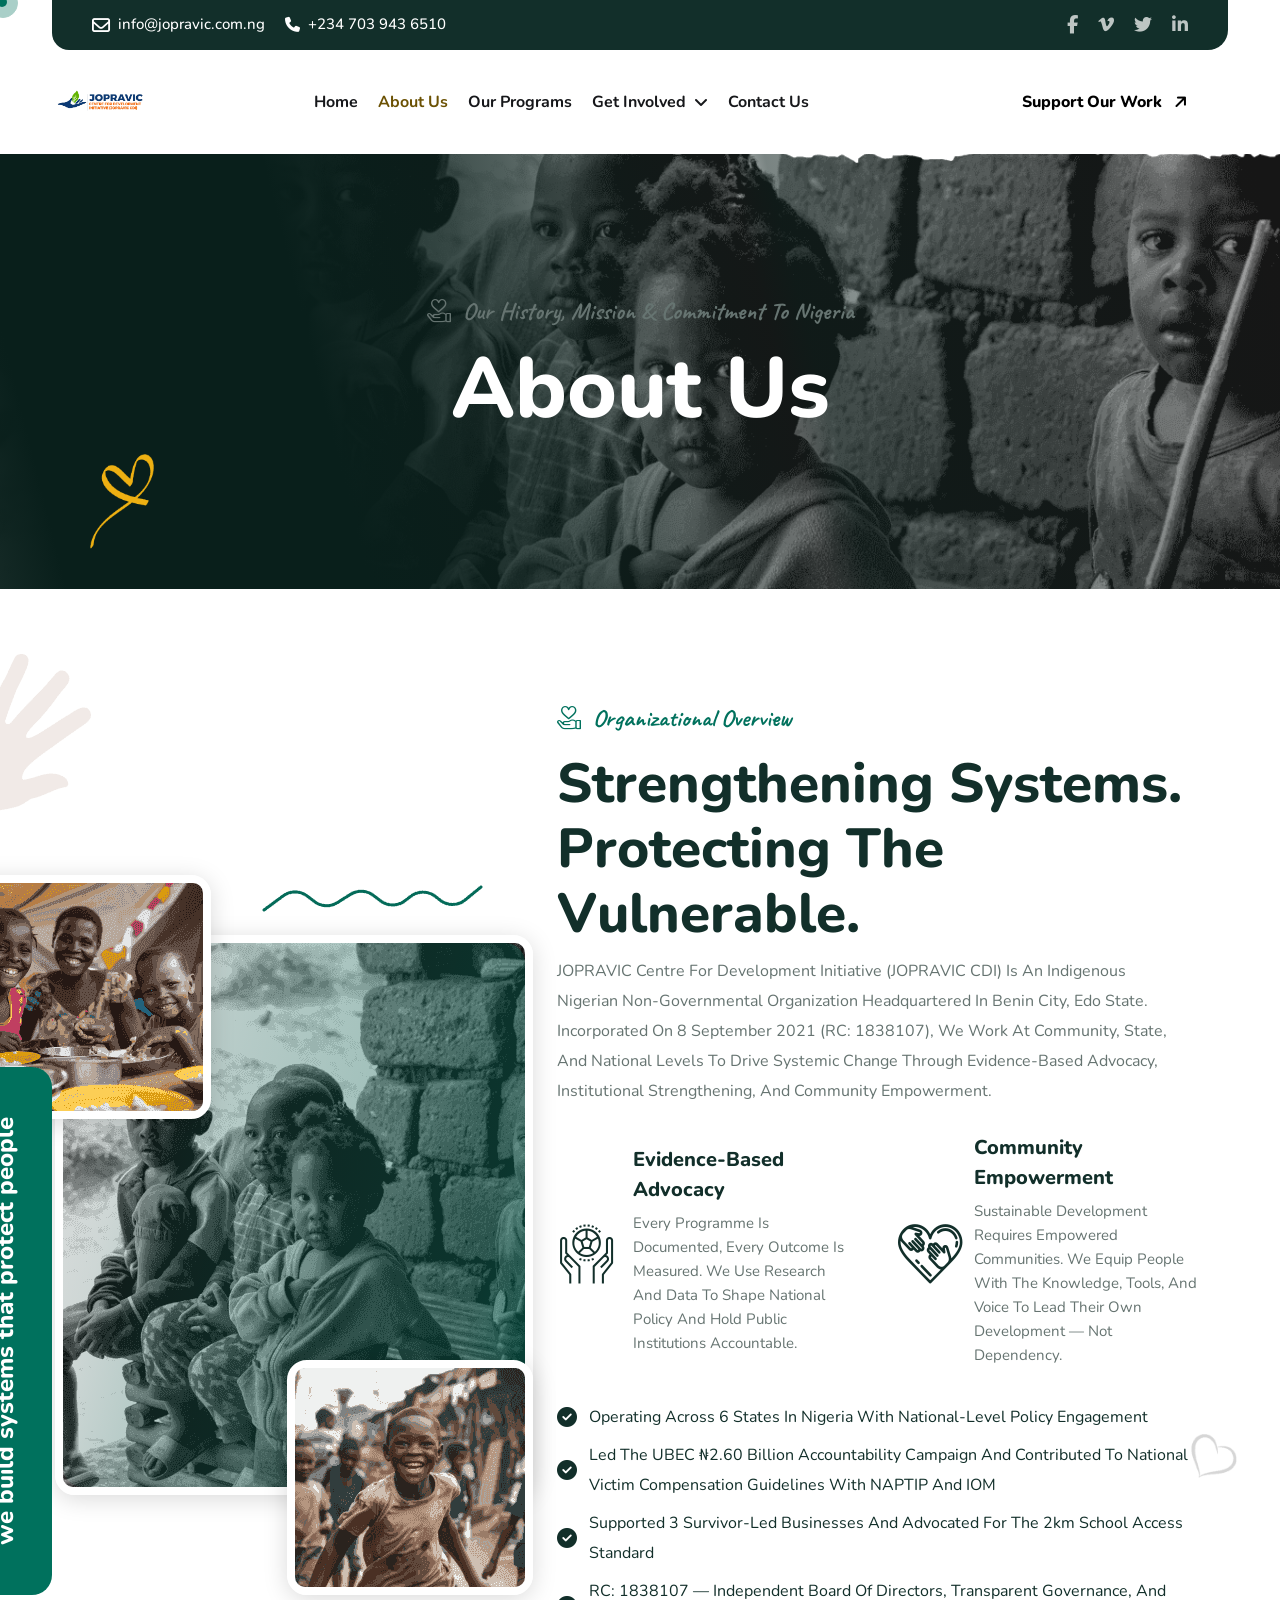
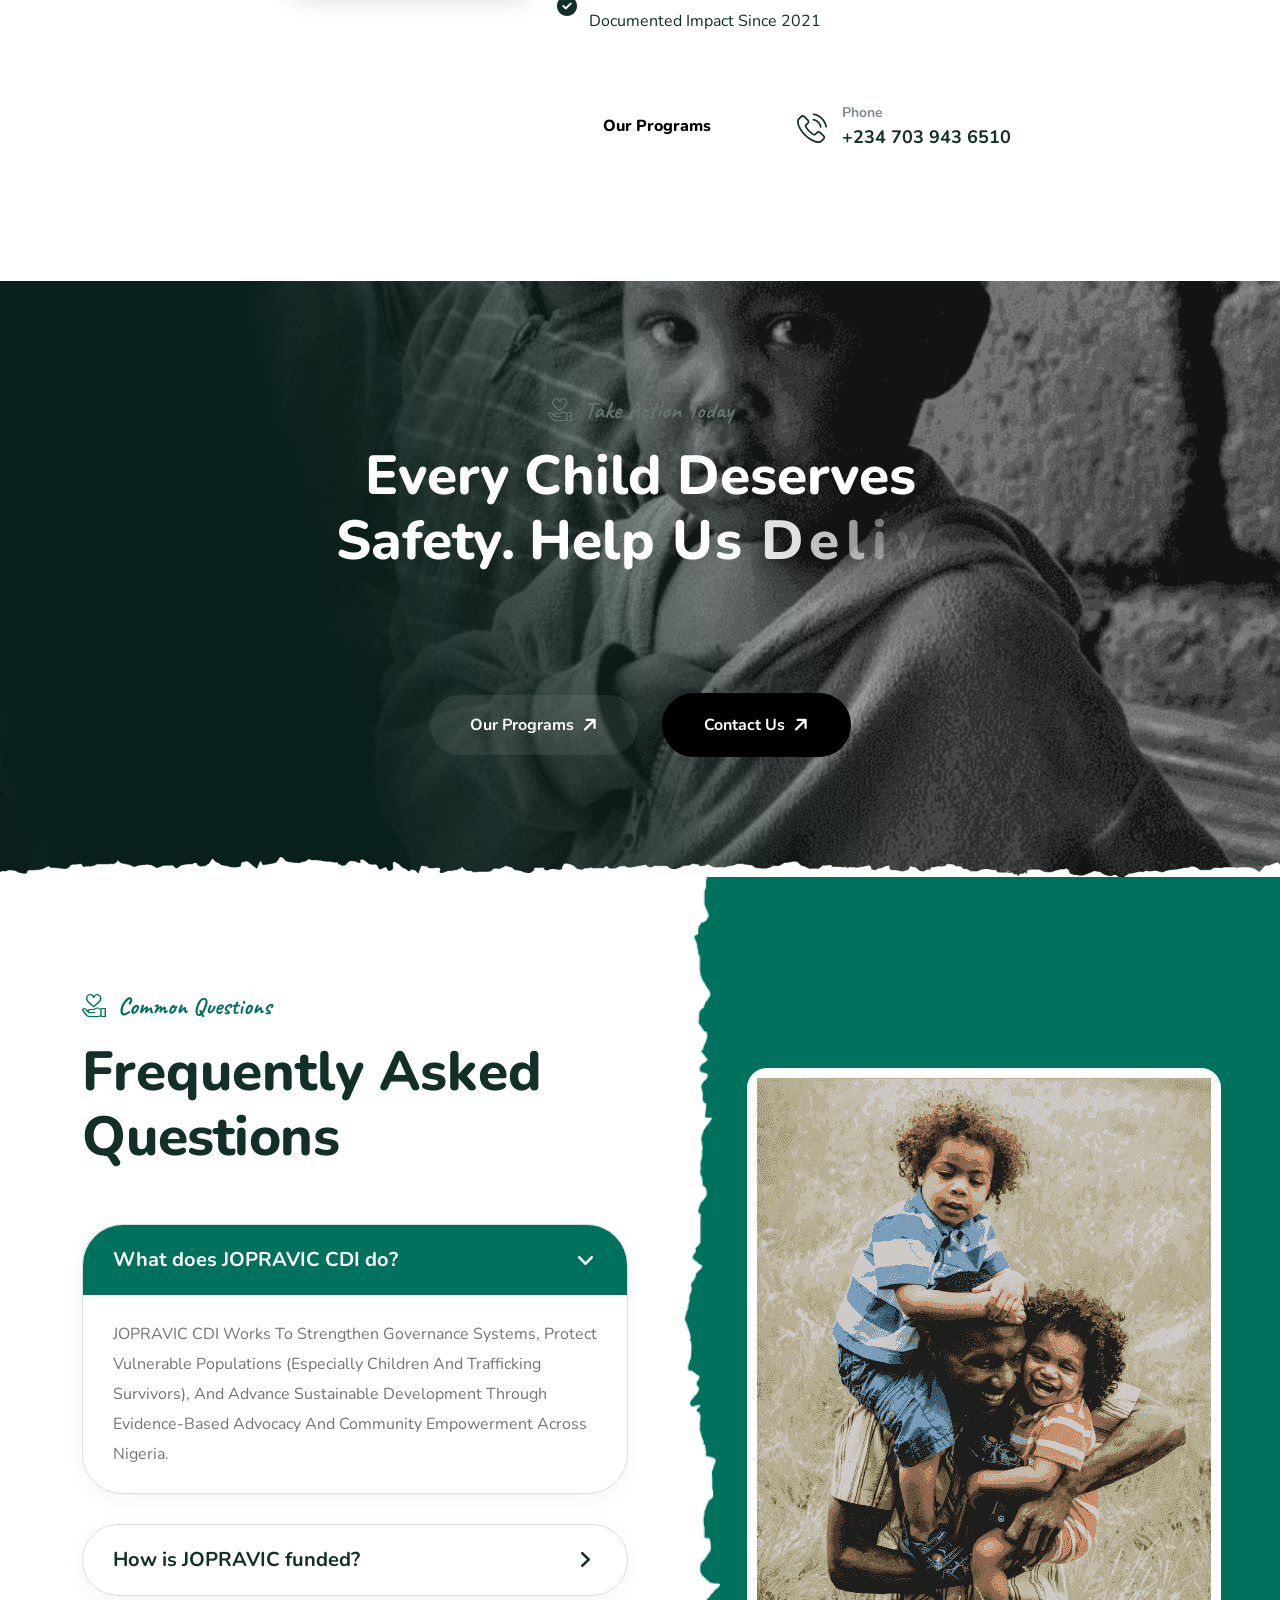
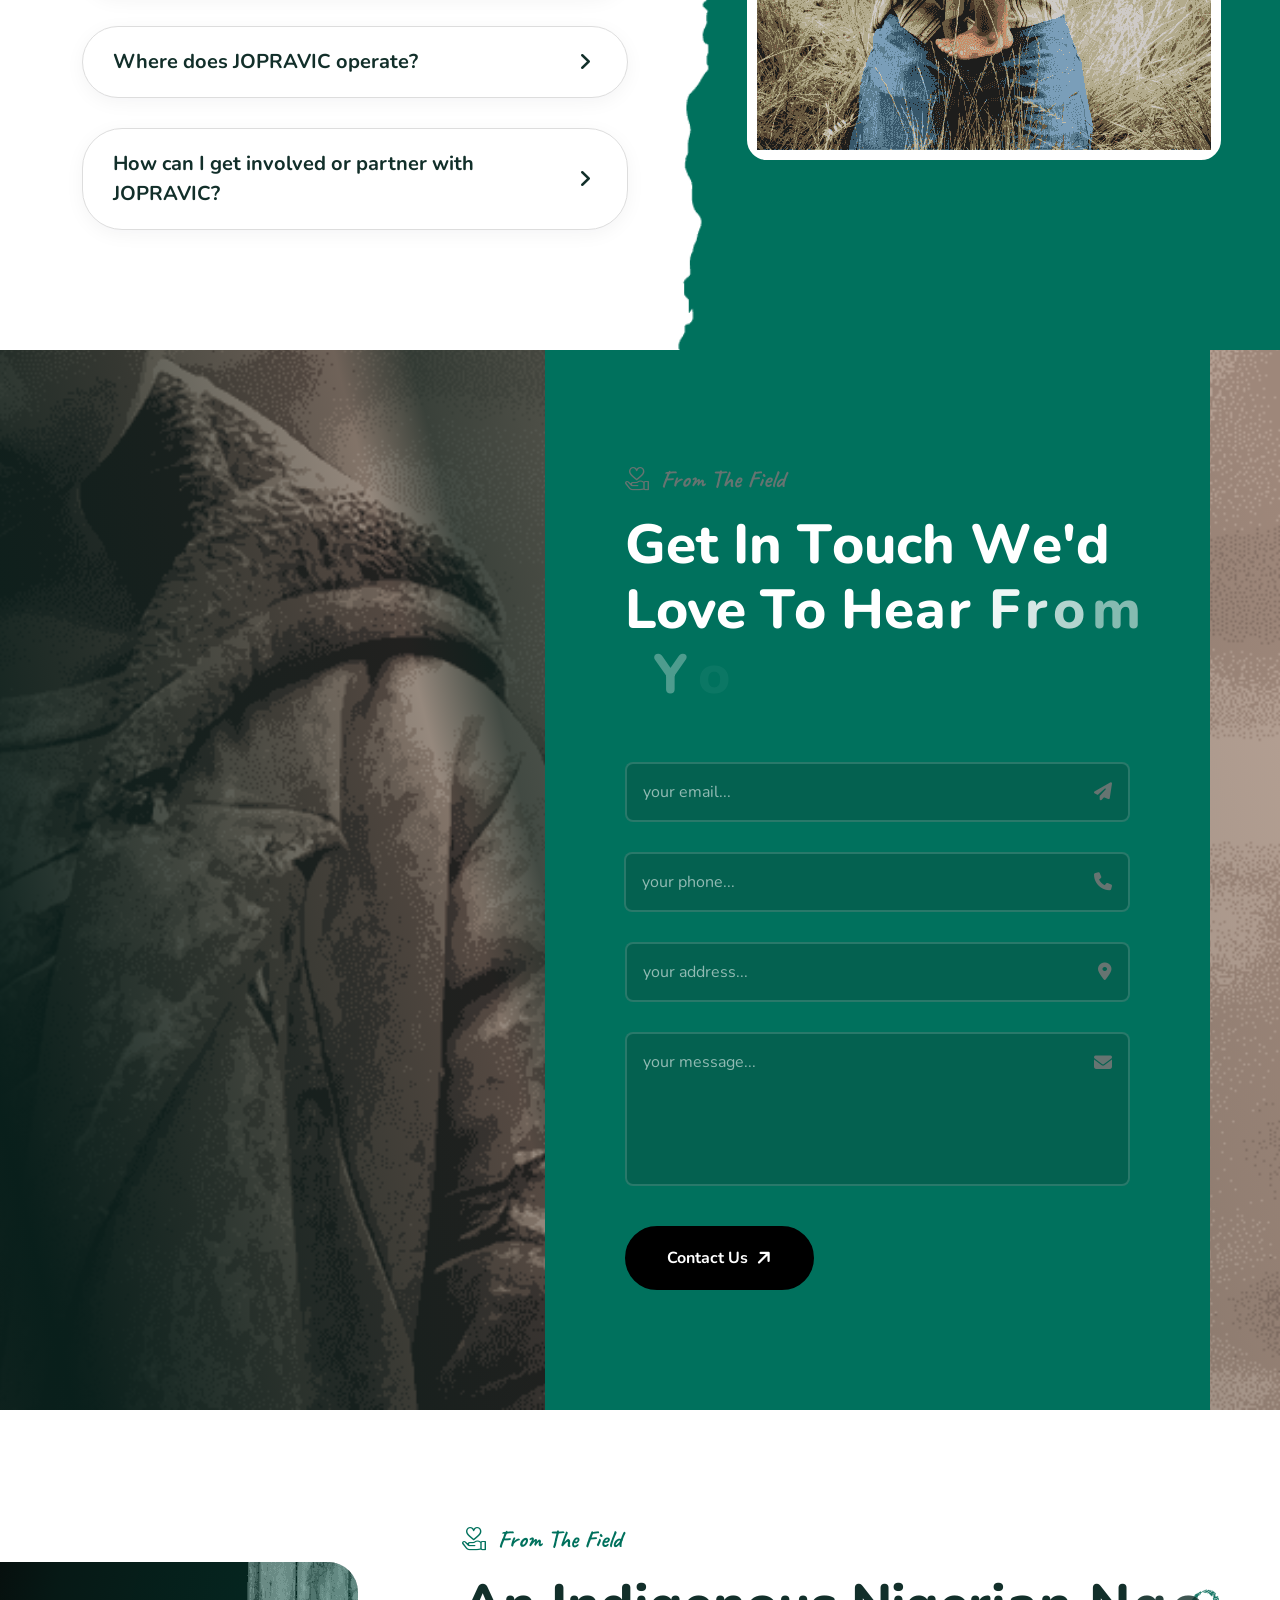
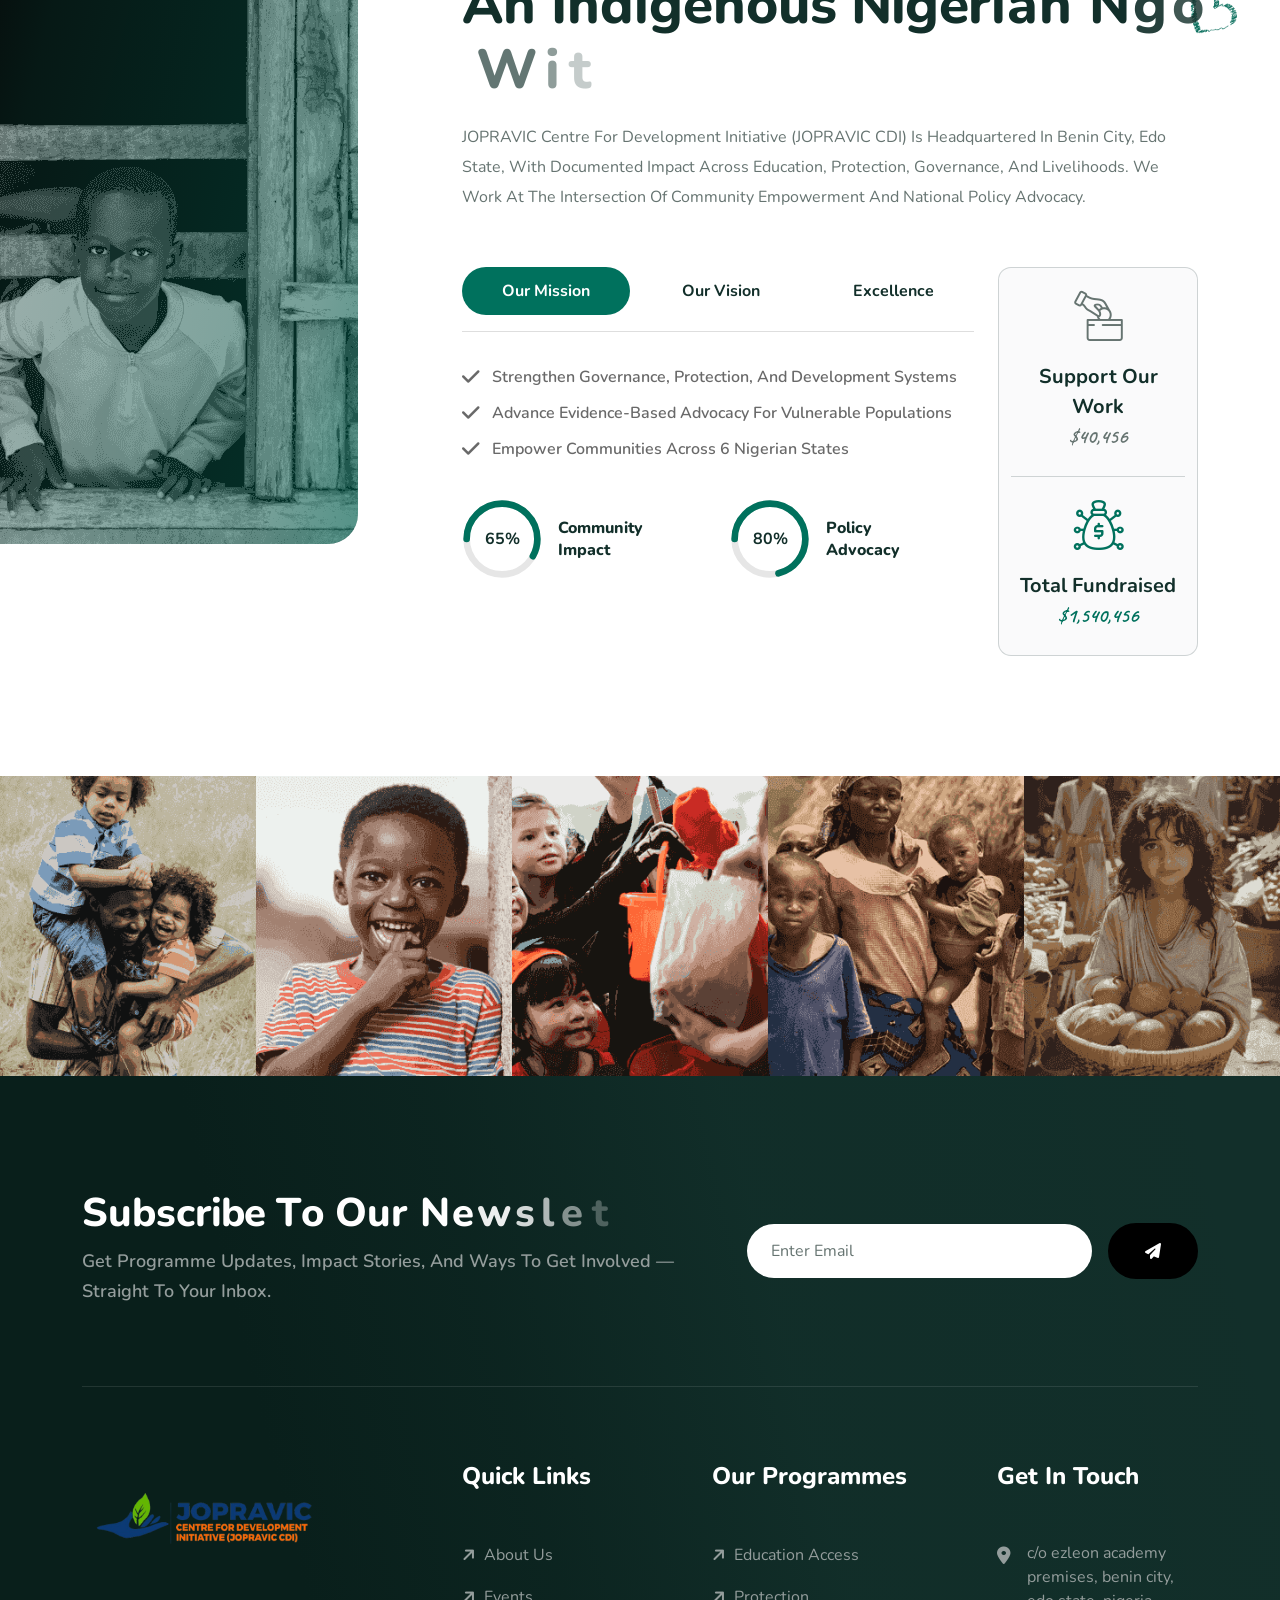
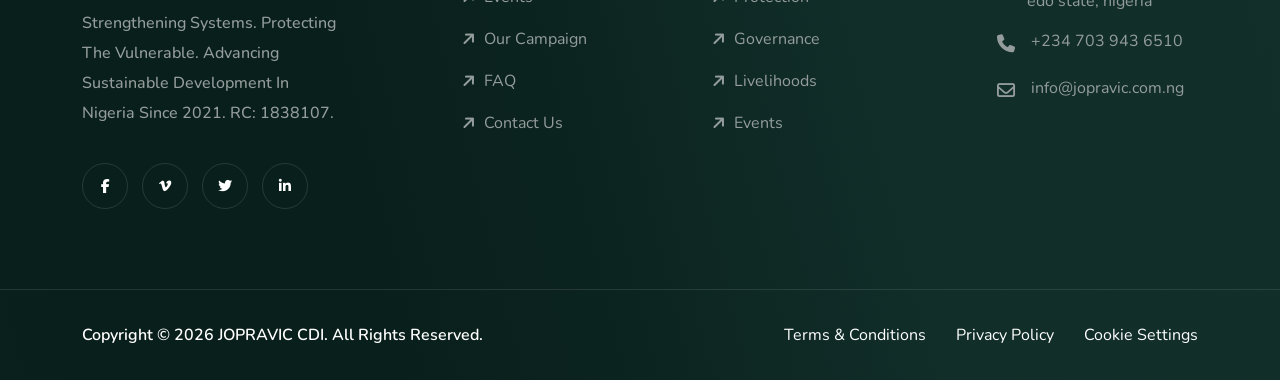
==== about-us.html @ dbf61776 "first commit" ====
<!DOCTYPE html>
<html lang="en">

<head>
   <!-- required meta -->
   <meta charset="UTF-8">
   <meta http-equiv="X-UA-Compatible" content="IE=edge">
   <meta name="viewport" content="width=device-width, initial-scale=1.0">
   <!-- #favicon -->
   <link rel="shortcut icon" href="assets/images/favicon.png" type="image/x-icon">
   <link rel="icon" href="assets/images/favicon.png" type="image/x-icon">
   <!-- #title -->
   <title>JOPRAVIC CDI | Strengthening Systems. Protecting the Vulnerable.</title>
   <!-- #keywords -->
   <meta name="keywords" content="JOPRAVIC CDI, NGO, Nigeria, development, education, protection, governance, livelihoods, advocacy">
   <!-- #description -->
   <meta name="description" content="JOPRAVIC Centre for Development Initiative - Strengthening Systems. Protecting the Vulnerable. Advancing Sustainable Development in Nigeria.">
   <!-- google fonts -->
   <link rel="preconnect" href="https://fonts.googleapis.com">
   <link rel="preconnect" href="https://fonts.gstatic.com" crossorigin>
   <link
      href="https://fonts.googleapis.com/css2?family=Caveat:wght@400..700&family=Nunito+Sans:ital,opsz,wght@0,6..12,200..1000;1,6..12,200..1000&family=Nunito:ital,wght@0,200..1000;1,200..1000&family=Outfit:wght@100..900&display=swap"
      rel="stylesheet"> <!-- main css -->
   <link rel="stylesheet" href="assets/css/main.css">
   <!-- responsive css -->
   <link rel="stylesheet" href="assets/css/responsive.css">
   <!-- color themes -->
   <link rel="stylesheet" href="assets/css/default-theme.css" id="switch-color">
   <!-- want sticky header -->
   <link rel="stylesheet" href="assets/css/sticky-header.css">
   <!-- box layout css -->
   <link rel="stylesheet" href="assets/css/box-layout.css">
   <!-- dark mode css -->
   <link rel="stylesheet" href="assets/css/dark-mode.css">
   <!-- rtl css -->
   <link rel="stylesheet" href="assets/css/rtl.css">
</head>

<body>
   <!--[if lt IE 9]>
      <p class="browserupgrade">
         You are using an <strong>outdated</strong> browser. Please
         <a href="https://browsehappy.com/">upgrade your browser</a> to improve
         your experience and security.
      </p>
      <![endif]-->
   <div class="page-wrapper">
      <!-- ==== preloader start ==== -->
      <div class="preloader">
         <i class="icon-donation"></i>
         <p>JOPRAVIC CDI</p>
      </div>
      <!-- ==== / preloader end ==== -->
      <!-- ==== topbar start ==== -->
      <div class="topbar topbar--secondary d-none d-lg-block">
         <div class="container">
            <div class="row">
               <div class="col-12">
                  <div class="topbar__inner">
                     <div class="row align-items-center">
                        <div class="col-12 col-lg-6 col-xxl-4">
                           <div class="topbar__list-wrapper">
                              <ul class="topbar__list">
                                 <li><a href="mailto:info@jopravic.com.ng"><i
                                          class="fa-regular fa-envelope"></i>info@jopravic.com.ng</a>
                                 </li>
                                 <li><a href="tel:+2347039436510"><i class="fa-solid fa-phone"></i>+234 703
                                       943 6510</a>
                                 </li>
                              </ul>
                           </div>
                        </div>
                        <div class="col-12 col-xxl-4 d-none d-xxl-block">
                           <div class="topbar__extra text-center">
                              <p><i class="icon-heart-hand"></i> Strengthening Systems. Protecting the Vulnerable. Advancing Sustainable Development.</p>
                           </div>
                        </div>
                        <div class="col-12 col-lg-6 col-xxl-4">
                           <div class="topbar__items justify-content-end">
                              
                              
                              <div class="social">
                                 <a href="https://www.facebook.com/JopravicNGO" target="_blank" aria-label="share us on facebook"
                                    title="facebook">
                                    <i class="fa-brands fa-facebook-f"></i>
                                 </a>
                                 <a href="https://www.facebook.com/JopravicNGO" target="_blank" aria-label="share us on vimeo"
                                    title="vimeo">
                                    <i class="fa-brands fa-vimeo-v"></i>
                                 </a>
                                 <a href="https://x.com/JOPRAVIC_CDI" target="_blank" aria-label="share us on twitter"
                                    title="twitter">
                                    <i class="fa-brands fa-twitter"></i>
                                 </a>
                                 <a href="https://www.linkedin.com/in/jopravic-centre-for-development-initiative-46ab7435a" target="_blank" aria-label="share us on linkedin"
                                    title="linkedin">
                                    <i class="fa-brands fa-linkedin-in"></i>
                                 </a>
                              </div>
                           </div>
                        </div>
                     </div>
                  </div>
               </div>
            </div>
         </div>
      </div>
      <!-- ==== / topbar end ==== -->
      <!-- ==== header start ==== -->
      <header class="header header-secondary">
         <div class="container">
            <div class="row">
               <div class="col-12">
                  <div class="main-header__menu-box">
                     <nav class="navbar p-0">
                        <div class="navbar-logo">
                           <a href="index.html">
                              <img src="assets/images/logo.png" alt="Image">
                           </a>
                        </div>
                        <div class="navbar__menu-wrapper">
                           <div class="navbar__menu d-none d-xl-block">
                              <ul class="navbar__list">
                                 <li class="navbar__item nav-fade">
                                    <a href="index.html">Home</a>
                                 </li>
                                 <li class="navbar__item nav-fade">
                                    <a href="about-us.html">About Us</a>
                                 </li>
                                 <li class="navbar__item nav-fade">
                                    <a href="our-causes.html">Our Programs</a>
                                 </li>
                                 <li class="navbar__item navbar__item--has-children nav-fade">
                                    <a href="index.html#" aria-label="dropdown menu"
                                       class="navbar__dropdown-label dropdown-label-alter">Get Involved</a>
                                    <ul class="navbar__sub-menu">
                                       <li>
                                          <a href="become-volunteer.html">Become a Volunteer</a>
                                       </li>
                                    </ul>
                                 </li>
                                 <li class="navbar__item nav-fade">
                                    <a href="contact-us.html">Contact Us</a>
                                 </li>
                              </ul>
                           </div>
                           <div class="contact-btn">
                              <div class="contact-icon">
                                 <i class="icon-support"></i>
                              </div>
                              <div class="contact-content">
                                 <p>Reach Out</p>
                                 <a href="tel:+2347039436510">+234 703 943 6510 </a>
                              </div>
                           </div>
                        </div>
                        <div class="navbar__options">
                           <div class="navbar__mobile-options ">
                              <a href="donate-us.html" class="btn--primary d-none d-md-flex">Support Our Work <i
                                    class="fa-solid fa-arrow-right"></i></a>
                           </div>
                           <button class="open-offcanvas-nav d-flex d-xl-none" aria-label="toggle mobile menu"
                              title="open offcanvas menu">
                              <span class="icon-bar top-bar"></span>
                              <span class="icon-bar middle-bar"></span>
                              <span class="icon-bar bottom-bar"></span>
                           </button>
                        </div>
                     </nav>
                  </div>
               </div>
            </div>
         </div>
      </header>
      <!-- ==== / header end ==== -->
      <!-- ==== mobile menu start ==== -->
      <div class="mobile-menu mobile-menu--primary d-block d-xxl-none">
         <nav class="mobile-menu__wrapper">
            <div class="mobile-menu__header nav-fade">
               <div class="logo">
                  <a href="index.html" aria-label="home page" title="logo">
                     <img src="assets/images/logo.png" alt="Image">
                  </a>
               </div>
               <button aria-label="close mobile menu" class="close-mobile-menu">
                  <i class="fa-solid fa-xmark"></i>
               </button>
            </div>
            <div class="mobile-menu__list"></div>
            <div class="mobile-menu__cta nav-fade d-block d-md-none">
               <a href="donate-us.html" class="btn--primary ">Support Our Work <i class="fa-solid fa-arrow-right"></i></a>
            </div>
            <div class="mobile-menu__social social nav-fade">
               <a href="https://www.facebook.com/JopravicNGO" target="_blank" aria-label="share us on facebook" title="facebook">
                  <i class="fa-brands fa-facebook-f"></i>
               </a>
               <a href="https://www.facebook.com/JopravicNGO" target="_blank" aria-label="share us on vimeo" title="vimeo">
                  <i class="fa-brands fa-vimeo-v"></i>
               </a>
               <a href="https://x.com/JOPRAVIC_CDI" target="_blank" aria-label="share us on twitter" title="twitter">
                  <i class="fa-brands fa-twitter"></i>
               </a>
               <a href="https://www.linkedin.com/in/jopravic-centre-for-development-initiative-46ab7435a" target="_blank" aria-label="share us on linkedin" title="linkedin">
                  <i class="fa-brands fa-linkedin-in"></i>
               </a>
            </div>
         </nav>
      </div>
      <div class="mobile-menu__backdrop"></div>
      <!-- ==== / mobile menu end ==== -->
      <!-- ==== search popup start ==== -->
      <div class="search-popup">
         <button class="close-search" aria-label="close search box" title="close search box">
            <i class="fa-solid fa-xmark"></i>
         </button>
         <form action="about-us.html#" method="post">
            <div class="search-popup__group">
               <input type="text" name="search-field" id="searchField" placeholder="Search...." required>
               <button type="submit" aria-label="search products" title="search products">
                  <i class="fa-solid fa-magnifying-glass"></i>
               </button>
            </div>
         </form>
      </div>
      <!-- ==== / search popup end ==== -->
      <!-- ==== banner section start ==== -->
      <section class="common-banner">
         <div class="container">
            <div class="row">
               <div class="common-banner__content text-center">
                  <span class="sub-title"><i class="icon-donation"></i>Our History, Mission & Commitment to Nigeria</span>
                  <h2 class="title-animation">About Us</h2>
               </div>
            </div>
         </div>
         <div class="banner-bg">
            <img src="assets/images/banner/banner-bg.png" alt="Image">
         </div>
         <div class="shape">
            <img src="assets/images/shape.png" alt="Image">
         </div>
         <div class="sprade" data-aos="zoom-in" data-aos-duration="1000">
            <img src="assets/images/sprade-base.png" alt="Image" class="base-img">
         </div>
      </section>
      <!-- ==== / banner section end ==== -->
      <!-- ==== help section start ==== -->
      <section class="help">
         <div class="container">
            <div class="row align-items-center gutter-40">
               <div class="col-12 col-lg-5 col-xxl-6 d-none d-lg-block">
                  <div class="help__thumb">
                     <div class="help__thumb-inner">
                        <div class="thumb-top thumb">
                           <img src="assets/images/help/thumb-top.png" alt="Image">
                        </div>
                        <div class="thumb-lg thumb" data-aos="fade-left" data-aos-duration="1000">
                           <img src="assets/images/help/thumb-lg.png" alt="Image">
                        </div>
                        <div class="thumb thumb-bottom">
                           <img src="assets/images/help/thumb-bottom.png" alt="Image">
                        </div>
                        <div class="line">
                           <img src="assets/images/help/line.png" alt="Image">
                        </div>
                        <div class="grid-line">
                           <img src="assets/images/help/grid.png" alt="Image" class="base-img">
                        </div>
                        <div class="vertical-text">
                           <h5>We Build <span>Systems</span> That Protect People </h5>
                        </div>
                     </div>
                  </div>
               </div>
               <div class="col-12 col-lg-7 col-xxl-6">
                  <div class="help__content">
                     <span class="sub-title"><i class="icon-donation"></i>Organizational Overview</span>
                     <h2 class="title-animation">Strengthening Systems. <span>Protecting</span> the Vulnerable.
                     </h2>
                     <p>JOPRAVIC Centre for Development Initiative (JOPRAVIC CDI) is an indigenous Nigerian non-governmental organization headquartered in Benin City, Edo State. Incorporated on 8 September 2021 (RC: 1838107), we work at community, state, and national levels to drive systemic change through evidence-based advocacy, institutional strengthening, and community empowerment.
                     </p>
                     <div class="help__content-icon-group">
                        <div class="help__content-icon">
                           <div class="thumb">
                              <i class="icon-make-donation"></i>
                           </div>
                           <div class="content">
                              <h6>Evidence-Based Advocacy</h6>
                              <p>Every programme is documented, every outcome is measured. We use research and data to shape national policy and hold public institutions accountable.</p>
                           </div>
                        </div>
                        <div class="help__content-icon">
                           <div class="thumb">
                              <i class="icon-support-heart"></i>
                           </div>
                           <div class="content">
                              <h6>Community Empowerment</h6>
                              <p>Sustainable development requires empowered communities. We equip people with the knowledge, tools, and voice to lead their own development — not dependency.</p>
                           </div>
                        </div>
                     </div>
                     <div class="help__content-list">
                        <ul>
                           <li><i class="fa-solid fa-circle-check"></i> Operating across 6 states in Nigeria with national-level policy engagement
                           </li>
                           <li><i class="fa-solid fa-circle-check"></i> Led the UBEC ₦2.60 Billion accountability campaign and contributed to national victim compensation guidelines with NAPTIP and IOM
                           </li>
                           <li><i class="fa-solid fa-circle-check"></i> Supported 3 survivor-led businesses and advocated for the 2km school access standard
                           </li>
                           <li><i class="fa-solid fa-circle-check"></i> RC: 1838107 — independent Board of Directors, transparent governance, and documented impact since 2021
                           </li>
                        </ul>
                     </div>
                     <div class="help__content-cta cta">
                        <a href="our-causes.html" aria-label="our programs" title="our programs" class="btn--primary">Our
                           Programs</a>
                        <div class="contact-btn">
                           <div class="contact-icon">
                              <i class="icon-phone"></i>
                           </div>
                           <div class="contact-content">
                              <p>Phone</p>
                              <a href="tel:+2347039436510">+234 703 943 6510</a>
                           </div>
                        </div>
                     </div>
                  </div>
               </div>
            </div>
         </div>
         <div class="hand">
            <img src="assets/images/help/hand.png" alt="Image">
         </div>
         <div class="parasuit">
            <img src="assets/images/parasuit.png" alt="Image">
         </div>
         <div class="spade">
            <img src="assets/images/help/spade.png" alt="Image">
         </div>
      </section>
      <!-- ==== / help section end ==== -->
      <!-- ==== cta section start ==== -->
      <section class="cta-section-two">
         <div class="container">
            <div class="row justify-content-center">
               <div class="col-12 col-lg-7">
                  <div class="cta__section__content">
                     <div class="section__content text-center" data-aos="fade-up" data-aos-duration="1000">
                        <span class="sub-title"><i class="icon-donation"></i>Take Action Today</span>
                        <h2 class="title-animation">Every child deserves safety.
                           Help us deliver it.
                        </h2>
                        <div class="banner__content-cta cta">
                           <a href="donate-us.html" aria-label="about us" title="about us"
                              class="btn--tertiary">Our Programs <i class="fa-solid fa-arrow-right"></i></a>
                           <a href="contact-us.html" aria-label="contact us" title="contact us" class="btn--primary">Contact
                              Us <i class="fa-solid fa-arrow-right"></i></a>
                        </div>
                     </div>
                  </div>
               </div>
            </div>
         </div>
         <div class="cta-bg">
            <img src="assets/images/cta/cta-bg.png" alt="Image" class="parallax-image">
         </div>
         <div class="shape-left" data-aos="fade-right" data-aos-duration="1000" data-aos-delay="300">
            <img src="assets/images/cta/shape-left.png" alt="Image">
         </div>
         <div class="shape">
            <img src="assets/images/shape-two.png" alt="Image">
         </div>
      </section>
      <!-- ==== / cta section end ==== -->
      <!-- ==== faq section start ==== -->
      <section class="faq">
         <div class="container">
            <div class="row align-items-center">
               <div class="col-12 col-lg-8 col-xl-6">
                  <div class="faq__content">
                     <div class="section__content" data-aos="fade-up" data-aos-duration="1000">
                        <span class="sub-title"><i class="icon-donation"></i>Common Questions</span>
                        <h2 class="title-animation">Frequently <span>Asked</span>
                           Questions
                        </h2>
                     </div>
                     <div class="faq__content-inner cta" data-aos="fade-up" data-aos-duration="1000"
                        data-aos-delay="100">
                        <div class="accordion" id="accordion">
                           <div class="accordion-item">
                              <h6 class="accordion-header" id="headingOne">
                                 <button class="accordion-button" type="button" data-bs-toggle="collapse"
                                    data-bs-target="#collapseOne" aria-expanded="true" aria-controls="collapseOne">
                                    What does JOPRAVIC CDI do?
                                 </button>
                              </h6>
                              <div id="collapseOne" class="accordion-collapse collapse show"
                                 aria-labelledby="headingOne" data-bs-parent="#accordion">
                                 <div class="accordion-body">
                                    <p>
                                       JOPRAVIC CDI works to strengthen governance systems, protect vulnerable
                                       populations (especially children and trafficking survivors), and advance
                                       sustainable development through evidence-based advocacy and community empowerment across Nigeria.
                                    </p>
                                 </div>
                              </div>
                           </div>
                           <div class="accordion-item">
                              <h6 class="accordion-header" id="headingTwo">
                                 <button class="accordion-button collapsed" type="button" data-bs-toggle="collapse"
                                    data-bs-target="#collapseTwo" aria-expanded="false" aria-controls="collapseTwo">
                                    How is JOPRAVIC funded?
                                 </button>
                              </h6>
                              <div id="collapseTwo" class="accordion-collapse collapse" aria-labelledby="headingTwo"
                                 data-bs-parent="#accordion">
                                 <div class="accordion-body">
                                    <p>
                                       We are funded through grants from international development organisations,
                                       institutional donors, and individual contributions. Every naira is
                                       tracked, documented, and reported transparently.
                                    </p>
                                 </div>
                              </div>
                           </div>
                           <div class="accordion-item">
                              <h6 class="accordion-header" id="headingThree">
                                 <button class="accordion-button collapsed" type="button" data-bs-toggle="collapse"
                                    data-bs-target="#collapseThree" aria-expanded="false" aria-controls="collapseThree">
                                    Where does JOPRAVIC operate?
                                 </button>
                              </h6>
                              <div id="collapseThree" class="accordion-collapse collapse" aria-labelledby="headingThree"
                                 data-bs-parent="#accordion">
                                 <div class="accordion-body">
                                    <p>
                                       Our primary base is in Benin City, Edo State, but our programmes
                                       extend across multiple states in Nigeria. We also collaborate with
                                       national and international organisations on cross-border initiatives.
                                    </p>
                                 </div>
                              </div>
                           </div>
                           <div class="accordion-item">
                              <h6 class="accordion-header" id="headingFour">
                                 <button class="accordion-button collapsed" type="button" data-bs-toggle="collapse"
                                    data-bs-target="#collapseFour" aria-expanded="false" aria-controls="collapseFour">
                                    How can I get involved or partner with JOPRAVIC?
                                 </button>
                              </h6>
                              <div id="collapseFour" class="accordion-collapse collapse" aria-labelledby="headingFour"
                                 data-bs-parent="#accordion">
                                 <div class="accordion-body">
                                    <p>
                                       You can volunteer, donate, partner on a programme, or simply spread
                                       the word. Visit our Get Involved page or contact us at
                                       info@jopravic.com.ng to start a conversation.
                                    </p>
                                 </div>
                              </div>
                           </div>
                        </div>
                     </div>
                  </div>
               </div>
               <div class="col-12 col-lg-4 col-xl-5 offset-xl-1">
                  <div class="faq__thumb d-none d-lg-block">
                     <div class="faq__thumb-inner">
                        <div class="thumb-lg" data-aos="fade-up" data-aos-duration="1000" data-aos-delay="100">
                           <img src="assets/images/faq/thumb-lg.png" alt="Image">
                        </div>
                        <div class="thumb-sm" data-aos="fade-left" data-aos-duration="1000" data-aos-delay="300">
                           <img src="assets/images/faq/thumb-sm.png" alt="Image">
                        </div>
                     </div>
                  </div>
               </div>
            </div>
         </div>
         <div class="shape d-none d-lg-block">
            <img src="assets/images/faq/shape.png" alt="Image">
         </div>
      </section>
      <!-- ==== / faq section end ==== -->
      <!-- ==== testimonial section start ==== (COMMENTED OUT)
      <section class="testimonial testimonial-alter" data-background="assets/images/bg-one.png">
         <div class="container">
            <div class="row justify-content-center">
               <div class="col-12 col-md-8 col-xl-7">
                  <div class="section__header text-center" data-aos="fade-up" data-aos-duration="1000">
                     <span class="sub-title"><i class="icon-donation"></i>Voices From the Field</span>
                     <h2 class="title-animation">What Our <span>Partners</span> &amp;
                        Communities Say
                     </h2>
                  </div>
               </div>
            </div>
         </div>
         <div class="testimonial__inner">
            <div class="container">
               <div class="row">
                  <div class="col-12">
                     <div class="testimonial__slider swiper">
                        <div class="swiper-wrapper">
                           <div class="swiper-slide">
                              <div class="testimonial__slider-single">
                                 <div class="review">
                                    <i class="icon-star"></i>
                                    <i class="icon-star"></i>
                                    <i class="icon-star"></i>
                                    <i class="icon-star"></i>
                                    <i class="icon-star"></i>
                                 </div>
                                 <div class="content">
                                    <blockquote><q>JOPRAVIC CDI helped us track education funding in our local government. For the first time, we could see exactly where the money was going — and hold leaders accountable for results.</q>
                                    </blockquote>
                                 </div>
                                 <div class="author-info">
                                    <div class="author-thumb">
                                       <img src="assets/images/author.png" alt="Image">
                                    </div>
                                    <div class="author-content">
                                       <h6>Michel Smith</h6>
                                       <p>Community Partner</p>
                                    </div>
                                 </div>
                                 <div class="quote">
                                    <img src="assets/images/quote.png" alt="Image">
                                 </div>
                              </div>
                           </div>
                           <div class="swiper-slide">
                              <div class="testimonial__slider-single">
                                 <div class="review">
                                    <i class="icon-star"></i>
                                    <i class="icon-star"></i>
                                    <i class="icon-star"></i>
                                    <i class="icon-star"></i>
                                    <i class="icon-star"></i>
                                 </div>
                                 <div class="content">
                                    <blockquote><q>Working with JOPRAVIC on our anti-trafficking programme was a turning point. Their data-driven approach and deep community relationships made our partnership far more effective than we expected.</q>
                                    </blockquote>
                                 </div>
                                 <div class="author-info">
                                    <div class="author-thumb">
                                       <img src="assets/images/author.png" alt="Image">
                                    </div>
                                    <div class="author-content">
                                       <h6>Ruby Klara</h6>
                                       <p>Community Partner</p>
                                    </div>
                                 </div>
                                 <div class="quote">
                                    <img src="assets/images/quote.png" alt="Image">
                                 </div>
                              </div>
                           </div>
                           <div class="swiper-slide">
                              <div class="testimonial__slider-single">
                                 <div class="review">
                                    <i class="icon-star"></i>
                                    <i class="icon-star"></i>
                                    <i class="icon-star"></i>
                                    <i class="icon-star"></i>
                                    <i class="icon-star"></i>
                                 </div>
                                 <div class="content">
                                    <blockquote><q>After the training programme, I started my own tailoring business. JOPRAVIC did not just give me skills — they gave me the confidence to build something for my family.</q>
                                    </blockquote>
                                 </div>
                                 <div class="author-info">
                                    <div class="author-thumb">
                                       <img src="assets/images/author.png" alt="Image">
                                    </div>
                                    <div class="author-content">
                                       <h6>Bishu Kiev</h6>
                                       <p>Community Partner</p>
                                    </div>
                                 </div>
                                 <div class="quote">
                                    <img src="assets/images/quote.png" alt="Image">
                                 </div>
                              </div>
                           </div>
                           <div class="swiper-slide">
                              <div class="testimonial__slider-single">
                                 <div class="review">
                                    <i class="icon-star"></i>
                                    <i class="icon-star"></i>
                                    <i class="icon-star"></i>
                                    <i class="icon-star"></i>
                                    <i class="icon-star"></i>
                                 </div>
                                 <div class="content">
                                    <blockquote><q>What sets JOPRAVIC apart is their commitment to evidence. Every programme is documented, every outcome is measured. That level of rigour is rare and incredibly valuable.</q>
                                    </blockquote>
                                 </div>
                                 <div class="author-info">
                                    <div class="author-thumb">
                                       <img src="assets/images/author.png" alt="Image">
                                    </div>
                                    <div class="author-content">
                                       <h6>Michel Smith</h6>
                                       <p>Community Partner</p>
                                    </div>
                                 </div>
                                 <div class="quote">
                                    <img src="assets/images/quote.png" alt="Image">
                                 </div>
                              </div>
                           </div>
                           <div class="swiper-slide">
                              <div class="testimonial__slider-single">
                                 <div class="review">
                                    <i class="icon-star"></i>
                                    <i class="icon-star"></i>
                                    <i class="icon-star"></i>
                                    <i class="icon-star"></i>
                                    <i class="icon-star"></i>
                                 </div>
                                 <div class="content">
                                    <blockquote><q>The community advocacy workshops changed how our village engages with government. We now attend budget hearings and demand transparency — something we never did before.</q>
                                    </blockquote>
                                 </div>
                                 <div class="author-info">
                                    <div class="author-thumb">
                                       <img src="assets/images/author.png" alt="Image">
                                    </div>
                                    <div class="author-content">
                                       <h6>Ruby Klara</h6>
                                       <p>Community Partner</p>
                                    </div>
                                 </div>
                                 <div class="quote">
                                    <img src="assets/images/quote.png" alt="Image">
                                 </div>
                              </div>
                           </div>
                           <div class="swiper-slide">
                              <div class="testimonial__slider-single">
                                 <div class="review">
                                    <i class="icon-star"></i>
                                    <i class="icon-star"></i>
                                    <i class="icon-star"></i>
                                    <i class="icon-star"></i>
                                    <i class="icon-star"></i>
                                 </div>
                                 <div class="content">
                                    <blockquote><q>JOPRAVIC’s reintegration support gave me a second chance. They walked with me from rescue through recovery. I am proof that restoration is possible.</q>
                                    </blockquote>
                                 </div>
                                 <div class="author-info">
                                    <div class="author-thumb">
                                       <img src="assets/images/author.png" alt="Image">
                                    </div>
                                    <div class="author-content">
                                       <h6>Bishu Kiev</h6>
                                       <p>Community Partner</p>
                                    </div>
                                 </div>
                                 <div class="quote">
                                    <img src="assets/images/quote.png" alt="Image">
                                 </div>
                              </div>
                           </div>
                        </div>
                     </div>
                  </div>
               </div>
            </div>
            <div class="slider-navigation">
               <button type="button" aria-label="prev slide" title="prev slide" class="prev-testimonial slider-btn">
                  <i class="fa-solid fa-arrow-left"></i>
               </button>
               <button type="button" aria-label="next slide" title="next slide"
                  class="next-testimonial slider-btn slider-btn-next">
                  <i class="fa-solid fa-arrow-right"></i>
               </button>
            </div>
         </div>
      </section>
      ==== / testimonial section end ==== -->
      <!-- ==== contact section start ==== -->
      <section class="contact">
         <div class="container">
            <div class="row justify-content-end">
               <div class="col-12 col-md-10 col-xl-7">
                  <div class="contact__content">
                     <div class="section__content" data-aos="fade-up" data-aos-duration="1000">
                        <span class="sub-title"><i class="icon-donation"></i>From the Field</span>
                        <h2 class="title-animation">Get In <span>Touch</span>
                           We'd Love to Hear From You
                        </h2>
                     </div>
                     <div class="contact__form cta" data-aos="fade-up" data-aos-duration="1000" data-aos-delay="100">
                        <form action="about-us.html#" method="post">
                           <div class="input-group">
                              <div class="input-single">
                                 <input type="email" name="contact-email" id="contactEmail" placeholder="your email...">
                                 <i class="fa-solid fa-paper-plane"></i>
                              </div>
                              <div class="input-single">
                                 <input type="text" name="contact-number" id="contactNumber"
                                    placeholder="your phone...">
                                 <i class="fa-solid fa-phone"></i>
                              </div>
                           </div>
                           <div class="input-single">
                              <input type="text" name="contact-address" id="contactAddress"
                                 placeholder="your address...">
                              <i class="fa-solid fa-location-dot"></i>
                           </div>
                           <div class="input-single alter-input">
                              <textarea name="contact-message" id="contactMessage"
                                 placeholder="your message..."></textarea>
                              <i class="fa-solid fa-envelope"></i>
                           </div>
                           <div class="form-cta">
                              <button type="submit" aria-label="submit message" title="submit message"
                                 class="btn--primary">Contact Us <i class="fa-solid fa-arrow-right"></i></button>
                           </div>
                        </form>
                     </div>
                  </div>
               </div>
            </div>
         </div>
         <div class="contact-bg">
            <img src="assets/images/contact/contact-bg.png" alt="Image" class="parallax-image">
         </div>
         <div class="shape-left" data-aos="fade-down" data-aos-duration="1000" data-aos-delay="300">
            <img src="assets/images/cta/shape-left.png" alt="Image" class="base-img">
         </div>
      </section>
      <!-- ==== / contact section end ==== -->
      <!-- ==== difference two section start ==== -->
      <section class="difference-two">
         <div class="container">
            <div class="row gutter-40 align-items-center">
               <div class="col-12 col-lg-4 col-xxl-5 d-none d-lg-block">
                  <div class="difference-two__thumb-wrapper">
                     <div class="difference-two__thumb">
                        <div class="thumb-lg" data-aos="fade-right" data-aos-duration="1000">
                           <img src="assets/images/difference/thumb-sm.png" alt="Image">
                           <div class="grid-line">
                              <img src="assets/images/help/grid.png" alt="Image" class="base-img">
                           </div>
                           <div class="video-btn-wrapper">
                              <a href="https://www.youtube.com/watch?v=RvreULjnzFo" target="_blank" title="video Player"
                                 class="open-video-popup">
                                 <i class="icon-play"></i>
                              </a>
                           </div>
                        </div>
                        <div class="thumb-sm" data-aos="fade-up" data-aos-duration="1000" data-aos-delay="300">
                           <img src="assets/images/difference/thumb-lg.png" alt="Image">
                        </div>
                     </div>
                  </div>
               </div>
               <div class="col-12 col-lg-8 col-xxl-7">
                  <div class="difference-two__content" data-aos="fade-up" data-aos-duration="1000">
                     <span class="sub-title"><i class="icon-donation"></i>From the Field</span>
                     <h2 class="title-animation">An Indigenous Nigerian NGO with a <span>National Voice</span>
                     </h2>
                     <p>JOPRAVIC Centre for Development Initiative (JOPRAVIC CDI) is headquartered in Benin City, Edo State, with documented impact across education, protection, governance, and livelihoods. We work at the intersection of community empowerment and national policy advocacy.
                     </p>
                     <div class="difference-two__inner cta">
                        <div class="difference-two__inner-content">
                           <div class="difference-two__tab">
                              <div class="difference-two__tab-btns">
                                 <button class="difference-two__tab-btn active" data-target="#mission"
                                    aria-label="mission" title="mission">Our Mission</button>
                                 <button class="difference-two__tab-btn" data-target="#vision" aria-label="vision"
                                    title="vision">Our Vision</button>
                                 <button class="difference-two__tab-btn" data-target="#excellence"
                                    aria-label="excellence" title="excellence">Excellence</button>
                              </div>
                              <div class="difference-two__tab-content">
                                 <div class="difference-two__content-single" id="mission">
                                    <ul>
                                       <li><i class="fa-solid fa-check"></i>Strengthen governance, protection, and development systems
                                       </li>
                                       <li><i class="fa-solid fa-check"></i>Advance evidence-based advocacy for vulnerable populations
                                       </li>
                                       <li><i class="fa-solid fa-check"></i>Empower communities across 6 Nigerian states</li>
                                    </ul>
                                 </div>
                                 <div class="difference-two__content-single" id="vision">
                                    <ul>
                                       <li><i class="fa-solid fa-check"></i>A Nigeria where every individual lives in dignity and safety
                                       </li>
                                       <li><i class="fa-solid fa-check"></i>Strong, transparent, and accountable institutions
                                       </li>
                                       <li><i class="fa-solid fa-check"></i>Communities where children access quality education</li>
                                    </ul>
                                 </div>
                                 <div class="difference-two__content-single" id="excellence">
                                    <ul>
                                       <li><i class="fa-solid fa-check"></i>Documented, verifiable impact since 2021
                                       </li>
                                       <li><i class="fa-solid fa-check"></i>National policy contribution with NAPTIP and IOM
                                       </li>
                                       <li><i class="fa-solid fa-check"></i>CAC Registered: RC 1838107</li>
                                    </ul>
                                 </div>
                              </div>
                           </div>
                           <div class="difference-two__progress">
                              <div class="difference-progress-single">
                                 <div class="progress-bar-single" data-percent="75%">
                                    <div class="circular-progress">
                                       <div class="percent-value">0%</div>
                                       <svg class="progress-circle" viewBox="0 0 36 36">
                                          <path class="circle-bg" d="M18 2.0845
                                                a 15.9155 15.9155 0 0 1 0 31.831
                                                a 15.9155 15.9155 0 0 1 0 -31.831" />
                                          <path class="circle-progress" d="M18 2.0845
                                                a 15.9155 15.9155 0 0 1 0 31.831
                                                a 15.9155 15.9155 0 0 1 0 -31.831" />
                                       </svg>
                                    </div>
                                 </div>
                                 <div class="content">
                                    <p>Community <br>
                                       Impact
                                    </p>
                                 </div>
                              </div>
                              <div class="difference-progress-single">
                                 <div class="progress-bar-single" data-percent="92%">
                                    <div class="circular-progress">
                                       <div class="percent-value">0%</div>
                                       <svg class="progress-circle" viewBox="0 0 36 36">
                                          <path class="circle-bg" d="M18 2.0845
                                                a 15.9155 15.9155 0 0 1 0 31.831
                                                a 15.9155 15.9155 0 0 1 0 -31.831" />
                                          <path class="circle-progress" d="M18 2.0845
                                                a 15.9155 15.9155 0 0 1 0 31.831
                                                a 15.9155 15.9155 0 0 1 0 -31.831" />
                                       </svg>
                                    </div>
                                 </div>
                                 <div class="content">
                                    <p>Policy <br>
                                       Advocacy
                                    </p>
                                 </div>
                              </div>
                           </div>
                        </div>
                        <div class="difference-two__card">
                           <div class="card-group">
                              <div class="thumb">
                                 <i class="icon-donation-card"></i>
                              </div>
                              <div class="content">
                                 <h6>Support Our Work</h6>
                                 <p>$40,456</p>
                              </div>
                           </div>
                           <hr>
                           <div class="card-group card-group-alt">
                              <div class="thumb">
                                 <i class="icon-fund"></i>
                              </div>
                              <div class="content">
                                 <h6>Total Fundraised</h6>
                                 <p>$1,540,456</p>
                              </div>
                           </div>
                        </div>
                     </div>
                  </div>
               </div>
            </div>
         </div>
         <div class="spade">
            <img src="assets/images/spade-green-two.png" alt="Image">
         </div>
      </section>
      <!-- ==== / difference two section end ==== -->
      <!-- ==== image gallery section start ==== -->
      <div class="gallery">
         <div class="gallery__inner">
            <div class="gallery__slider">
               <div class="gallery__single">
                  <img src="assets/images/gallery/one.png" alt="Image">
                  <a href="index.html">
                     <i class="fa-brands fa-instagram"></i>
                  </a>
               </div>
               <div class="gallery__single">
                  <img src="assets/images/gallery/two.png" alt="Image">
                  <a href="index.html">
                     <i class="fa-brands fa-instagram"></i>
                  </a>
               </div>
               <div class="gallery__single">
                  <img src="assets/images/gallery/three.png" alt="Image">
                  <a href="index.html">
                     <i class="fa-brands fa-instagram"></i>
                  </a>
               </div>
               <div class="gallery__single">
                  <img src="assets/images/gallery/four.png" alt="Image">
                  <a href="index.html">
                     <i class="fa-brands fa-instagram"></i>
                  </a>
               </div>
               <div class="gallery__single">
                  <img src="assets/images/gallery/five.png" alt="Image">
                  <a href="index.html">
                     <i class="fa-brands fa-instagram"></i>
                  </a>
               </div>
               <div class="gallery__single">
                  <img src="assets/images/gallery/six.png" alt="Image">
                  <a href="index.html">
                     <i class="fa-brands fa-instagram"></i>
                  </a>
               </div>
               <div class="gallery__single">
                  <img src="assets/images/gallery/one.png" alt="Image">
                  <a href="index.html">
                     <i class="fa-brands fa-instagram"></i>
                  </a>
               </div>
               <div class="gallery__single">
                  <img src="assets/images/gallery/two.png" alt="Image">
                  <a href="index.html">
                     <i class="fa-brands fa-instagram"></i>
                  </a>
               </div>
               <div class="gallery__single">
                  <img src="assets/images/gallery/three.png" alt="Image">
                  <a href="index.html">
                     <i class="fa-brands fa-instagram"></i>
                  </a>
               </div>
               <div class="gallery__single">
                  <img src="assets/images/gallery/four.png" alt="Image">
                  <a href="index.html">
                     <i class="fa-brands fa-instagram"></i>
                  </a>
               </div>
               <div class="gallery__single">
                  <img src="assets/images/gallery/five.png" alt="Image">
                  <a href="index.html">
                     <i class="fa-brands fa-instagram"></i>
                  </a>
               </div>
               <div class="gallery__single">
                  <img src="assets/images/gallery/six.png" alt="Image">
                  <a href="index.html">
                     <i class="fa-brands fa-instagram"></i>
                  </a>
               </div>
            </div>
         </div>
      </div>
      <!-- ==== / image gallery section end ==== -->
      <!-- ==== footer start ==== -->
      <footer class="footer-two">
         <div class="container">
            <div class="row align-items-center gutter-30">
               <div class="col-12 col-lg-7 col-xxl-6">
                  <div class="footer-two__newsletter-content">
                     <h3 class="title-animation">
                        Subscribe to Our Newsletter
                     </h3>
                     <p>Get programme updates, impact stories, and ways to get involved — straight to your inbox.</p>
                  </div>
               </div>
               <div class="col-12 col-lg-5 col-xxl-5 offset-xxl-1">
                  <div class="footer-two__newsletter-form">
                     <form action="about-us.html#" method="post">
                        <input type="email" required name="subscribe-email" id="subscribeEmail"
                           placeholder="Enter Email">
                        <button type="submit" aria-label="subscribe to our newsletter"
                           title="subscribe to our newsletter" class="btn--primary"> <i
                              class="fa-solid fa-paper-plane"></i>
                        </button>
                     </form>
                  </div>
               </div>
            </div>
            <div class="row">
               <div class="col-12">
                  <hr class="divider">
               </div>
            </div>
            <div class="row gutter-60">
               <div class="col-12 col-md-6 col-xl-3">
                  <div class="footer-two__widget" data-aos="fade-up" data-aos-duration="1000">
                     <div class="footer-two__widget-logo">
                        <a href="index.html">
                           <img src="assets/images/logo-light.png" alt="Image">
                        </a>
                     </div>
                     <div class="footer-two__widget-content">
                        <p>Strengthening Systems. Protecting the Vulnerable. Advancing Sustainable Development in Nigeria since 2021. RC: 1838107.
                        </p>
                        <div class="social">
                           <a href="https://www.facebook.com/JopravicNGO" target="_blank" aria-label="share us on facebook"
                              title="facebook">
                              <i class="fa-brands fa-facebook-f"></i>
                           </a>
                           <a href="https://www.facebook.com/JopravicNGO" target="_blank" aria-label="share us on vimeo" title="vimeo">
                              <i class="fa-brands fa-vimeo-v"></i>
                           </a>
                           <a href="https://x.com/JOPRAVIC_CDI" target="_blank" aria-label="share us on twitter" title="twitter">
                              <i class="fa-brands fa-twitter"></i>
                           </a>
                           <a href="https://www.linkedin.com/in/jopravic-centre-for-development-initiative-46ab7435a" target="_blank" aria-label="share us on linkedin"
                              title="linkedin">
                              <i class="fa-brands fa-linkedin-in"></i>
                           </a>
                        </div>
                     </div>
                  </div>
               </div>
               <div class="col-12 col-md-6 col-xl-2 offset-xl-1">
                  <div class="footer-two__widget" data-aos="fade-up" data-aos-duration="1000" data-aos-delay="200">
                     <div class="footer-two__widget-intro">
                        <h5>Quick Links</h5>
                        <div class="line">
                           <span class="large-line"></span>
                           <span class="small-line"></span>
                           <span class="small-line"></span>
                        </div>
                     </div>
                     <div class="footer-two__widget-content">
                        <ul>
                           <li><a href="about-us.html"><i class="fa-solid fa-arrow-right"></i>About Us</a>
                           </li>
                           <li><a href="events.html"><i class="fa-solid fa-arrow-right"></i>Events</a>
                           </li>
                           <li><a href="donate-us.html"><i class="fa-solid fa-arrow-right"></i>Our
                                 Campaign</a>
                           </li>
                           <li><a href="faq.html"><i class="fa-solid fa-arrow-right"></i>FAQ</a></li>
                           <li><a href="contact-us.html"><i class="fa-solid fa-arrow-right"></i>Contact Us</a>
                           </li>
                        </ul>
                     </div>
                  </div>
               </div>
               <div class="col-12 col-md-6 col-xl-3">
                  <div class="footer-two__widget footer-two__widget--alternate" data-aos="fade-up"
                     data-aos-duration="1000" data-aos-delay="400">
                     <div class="footer-two__widget-intro">
                        <h5>Our Programmes</h5>
                        <div class="line">
                           <span class="large-line"></span>
                           <span class="small-line"></span>
                           <span class="small-line"></span>
                        </div>
                     </div>
                     <div class="footer-two__widget-content">
                        <ul>
                           <li><a href="donate-us.html"><i class="fa-solid fa-arrow-right"></i>Education Access</a>
                           </li>
                           <li><a href="donate-us.html"><i class="fa-solid fa-arrow-right"></i>Protection</a>
                           </li>
                           <li><a href="donate-us.html"><i class="fa-solid fa-arrow-right"></i>Governance</a>
                           </li>
                           <li><a href="donate-us.html"><i class="fa-solid fa-arrow-right"></i>Livelihoods</a>
                           </li>
                           <li><a href="events.html"><i class="fa-solid fa-arrow-right"></i>Events</a>
                           </li>
                        </ul>
                     </div>
                  </div>
               </div>
               <div class="col-12 col-md-6 col-xl-3">
                  <div class="footer-two__widget footer-two__widget--alternate" data-aos="fade-up"
                     data-aos-duration="1000" data-aos-delay="600">
                     <div class="footer-two__widget-intro">
                        <h5>Get In Touch</h5>
                        <div class="line">
                           <span class="large-line"></span>
                           <span class="small-line"></span>
                           <span class="small-line"></span>
                        </div>
                     </div>
                     <div class="footer-two__widget-content footer-two__widget-content--contact">
                        <ul>
                           <li><a href="https://maps.app.goo.gl/Gr9pTNqz5FRNrjQw8" target="_blank"><i
                                    class="fa-solid fa-location-dot"></i>c/o Ezleon Academy Premises, Benin City, Edo State, Nigeria</a>
                           </li>
                           <li><a href="tel:+2347039436510"><i class="fa-solid fa-phone"></i>+234 703
                                 943 6510</a>
                           </li>
                           <li><a href="mailto:info@jopravic.com.ng"><i
                                    class="fa-regular fa-envelope"></i>info@jopravic.com.ng</a></li>
                        </ul>
                     </div>
                  </div>
               </div>
            </div>
         </div>
         <div class="footer-two__copyright">
            <div class="container">
               <div class="row align-items-center gutter-12">
                  <div class="col-12 col-lg-6">
                     <div class="footer-two__copyright-inner text-center text-lg-start">
                        <p>Copyright &copy; <span id="copyrightYear"></span> <a href="index.html">JOPRAVIC CDI</a>.
                           All rights
                           reserved.
                        </p>
                     </div>
                  </div>
                  <div class="col-12 col-lg-6">
                     <div class="footer__bottom-left">
                        <ul class="footer__bottom-list justify-content-center justify-content-lg-end">
                           <li><a href="terms-conditions.html">Terms & Conditions</a></li>
                           <li><a href="privacy-policy.html">Privacy Policy</a></li>
                           <li><a href="privacy-policy.html">Cookie Settings</a></li>
                        </ul>
                     </div>
                  </div>
               </div>
            </div>
         </div>
         <div class="sprade" data-aos="zoom-in" data-aos-duration="1000">
            <img src="assets/images/sprade.png" alt="Image" class="base-img">
         </div>
         <div class="sprade-light" data-aos="zoom-in" data-aos-duration="1000">
            <img src="assets/images/sprade-light.png" alt="Image">
         </div>
      </footer>
      <!-- ==== / footer end ==== -->
      <!-- ==== custom cursor start ==== -->
      <div class="mouseCursor cursor-outer"></div>
      <div class="mouseCursor cursor-inner"></div>
      <!-- ==== / custom cursor end ==== -->
      <!-- ==== scroll to top start ==== -->
      <button class="progress-wrap" aria-label="scroll indicator" title="back to top">
         <span></span>
         <svg class="progress-circle svg-content" width="100%" height="100%" viewBox="-1 -1 102 102">
            <path d="M50,1 a49,49 0 0,1 0,98 a49,49 0 0,1 0,-98" />
         </svg>
      </button>
      <!-- ==== / scroll to top end ==== -->
   </div>
   <!-- ==== js dependencies start ==== -->
   <!-- jquery -->
   <script src="assets/js/jquery-3.7.1.min.js"></script>
   <!-- bootstrap five js -->
   <script src="assets/js/bootstrap.bundle.min.js"></script>
   <!-- nice select js -->
   <script src="assets/js/jquery.nice-select.min.js"></script>
   <!-- magnific popup js -->
   <script src="assets/js/jquery.magnific-popup.min.js"></script>
   <!-- swiper slider js -->
   <script src="assets/js/swiper-bundle.min.js"></script>
   <!-- viewport js -->
   <script src="assets/js/viewport.jquery.js"></script>
   <!-- odometer js -->
   <script src="assets/js/odometer.min.js"></script>
   <!-- vanilla tilt js -->
   <script src="assets/js/vanilla-tilt.min.js"></script>
   <!-- aos js -->
   <script src="assets/js/aos.js"></script>

   <!-- splittext js -->
   <script src="assets/js/SplitText.min.js"></script>
   <!-- scrollto js -->
   <script src="assets/js/ScrollToPlugin.min.js"></script>
   <!-- scrolltrigger js -->
   <script src="assets/js/ScrollTrigger.min.js"></script>
   <!-- gsap js -->
   <script src="assets/js/gsap.min.js"></script>
   <!-- ==== / js dependencies end ==== -->
   <!-- template settings js -->
   <!-- main js -->
   <script src="assets/js/custom.js"></script>
</body>

</html>
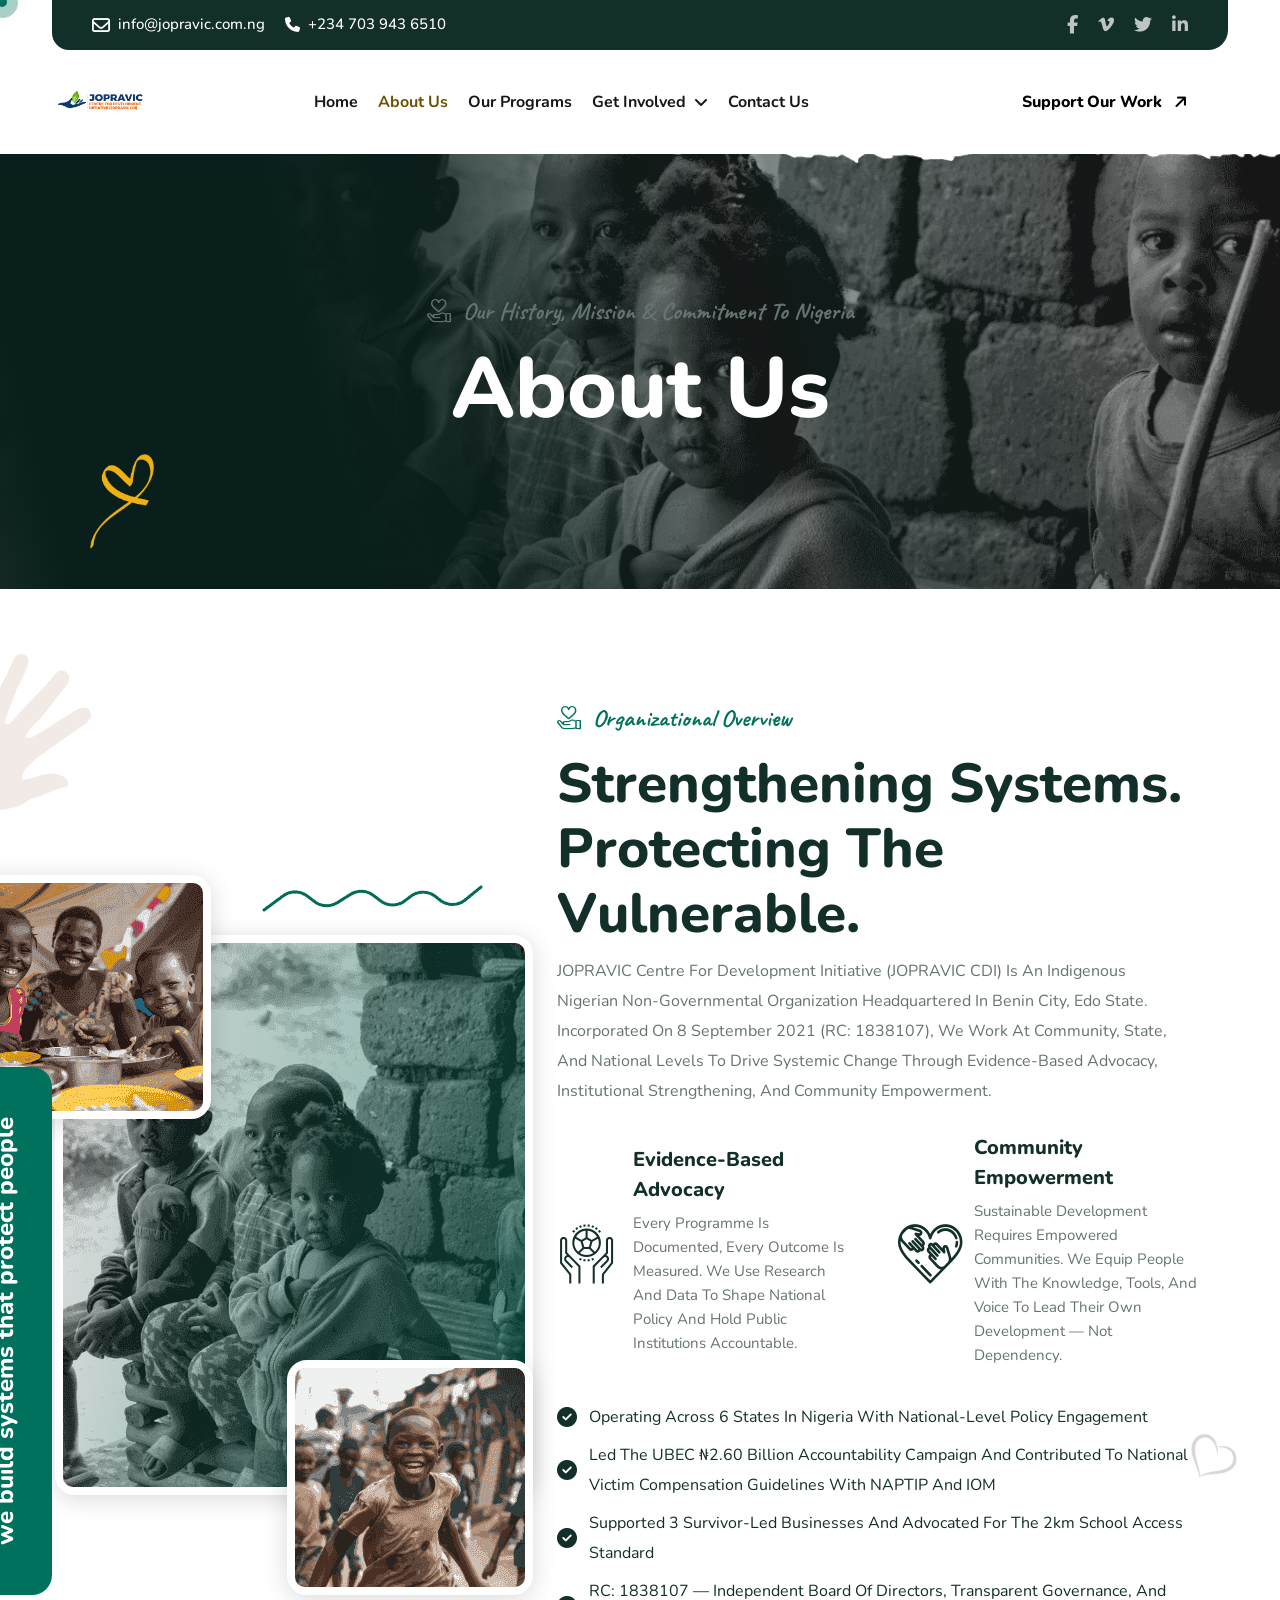
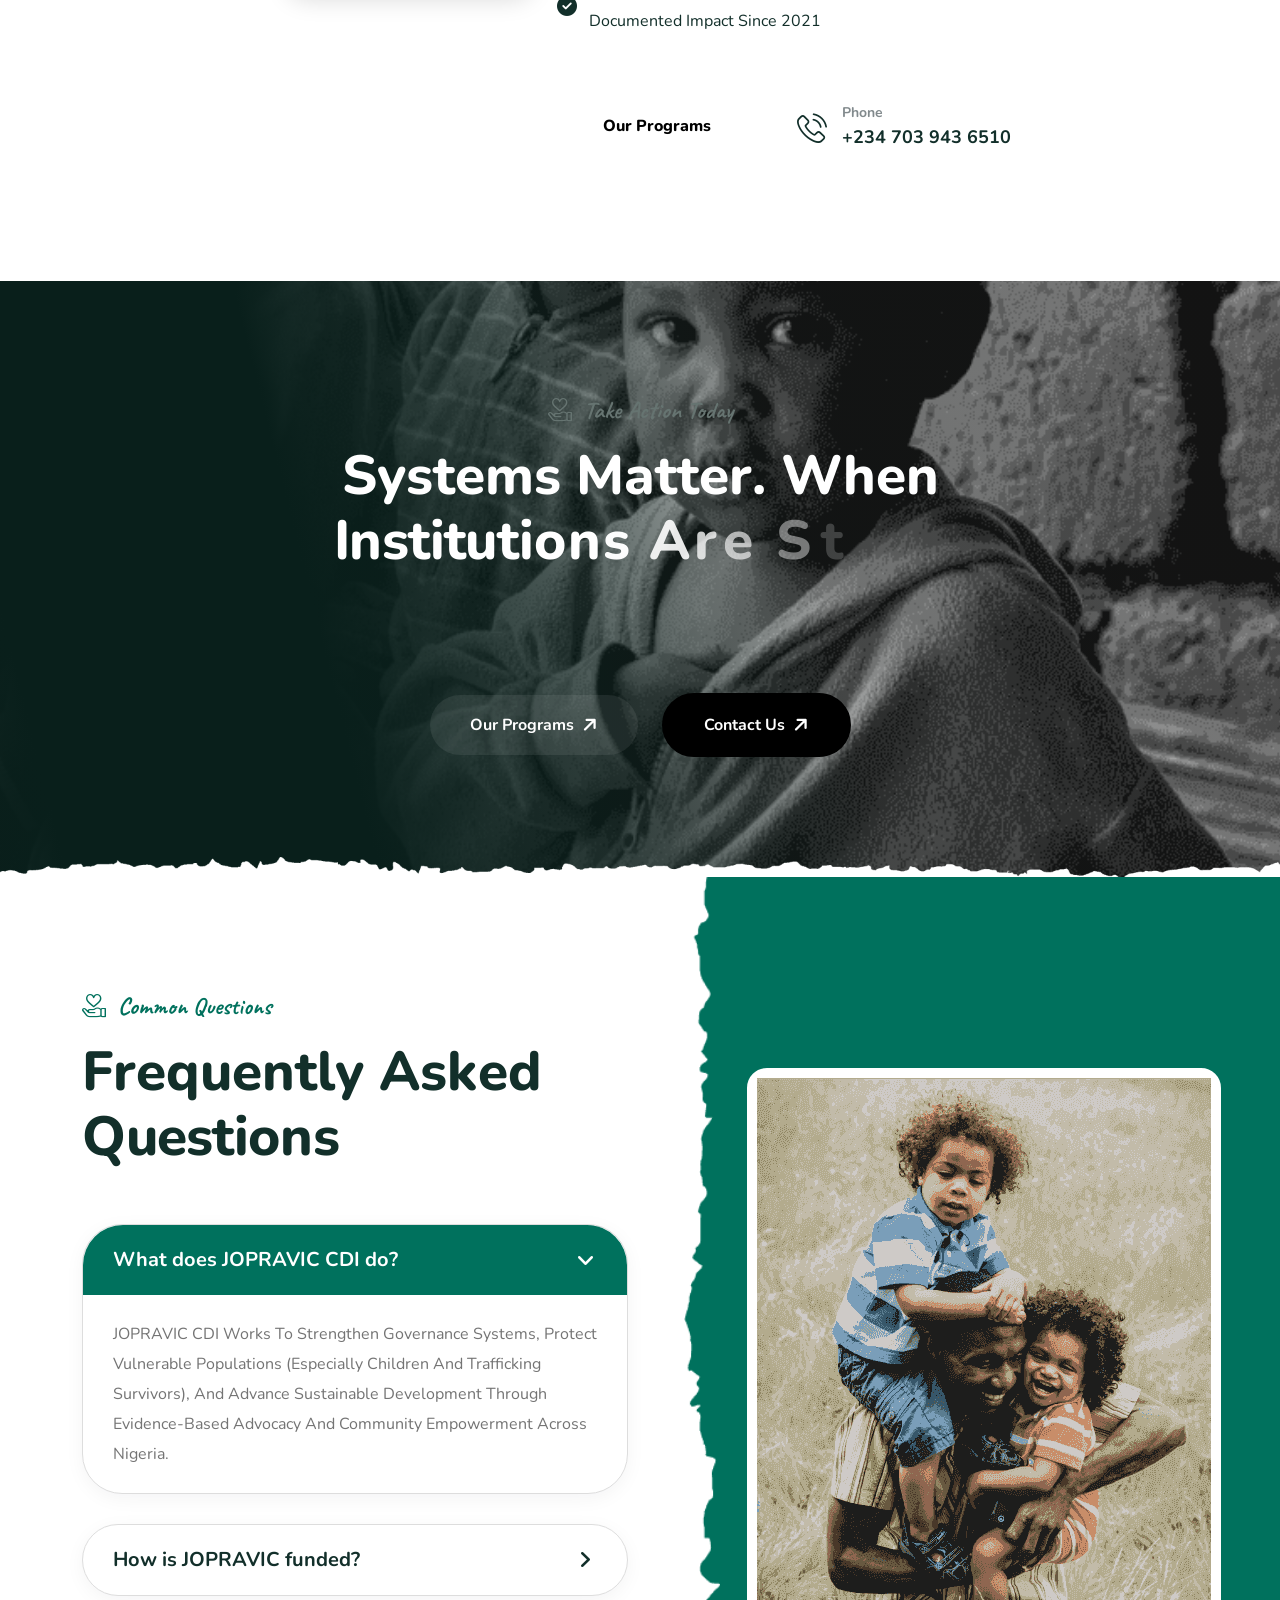
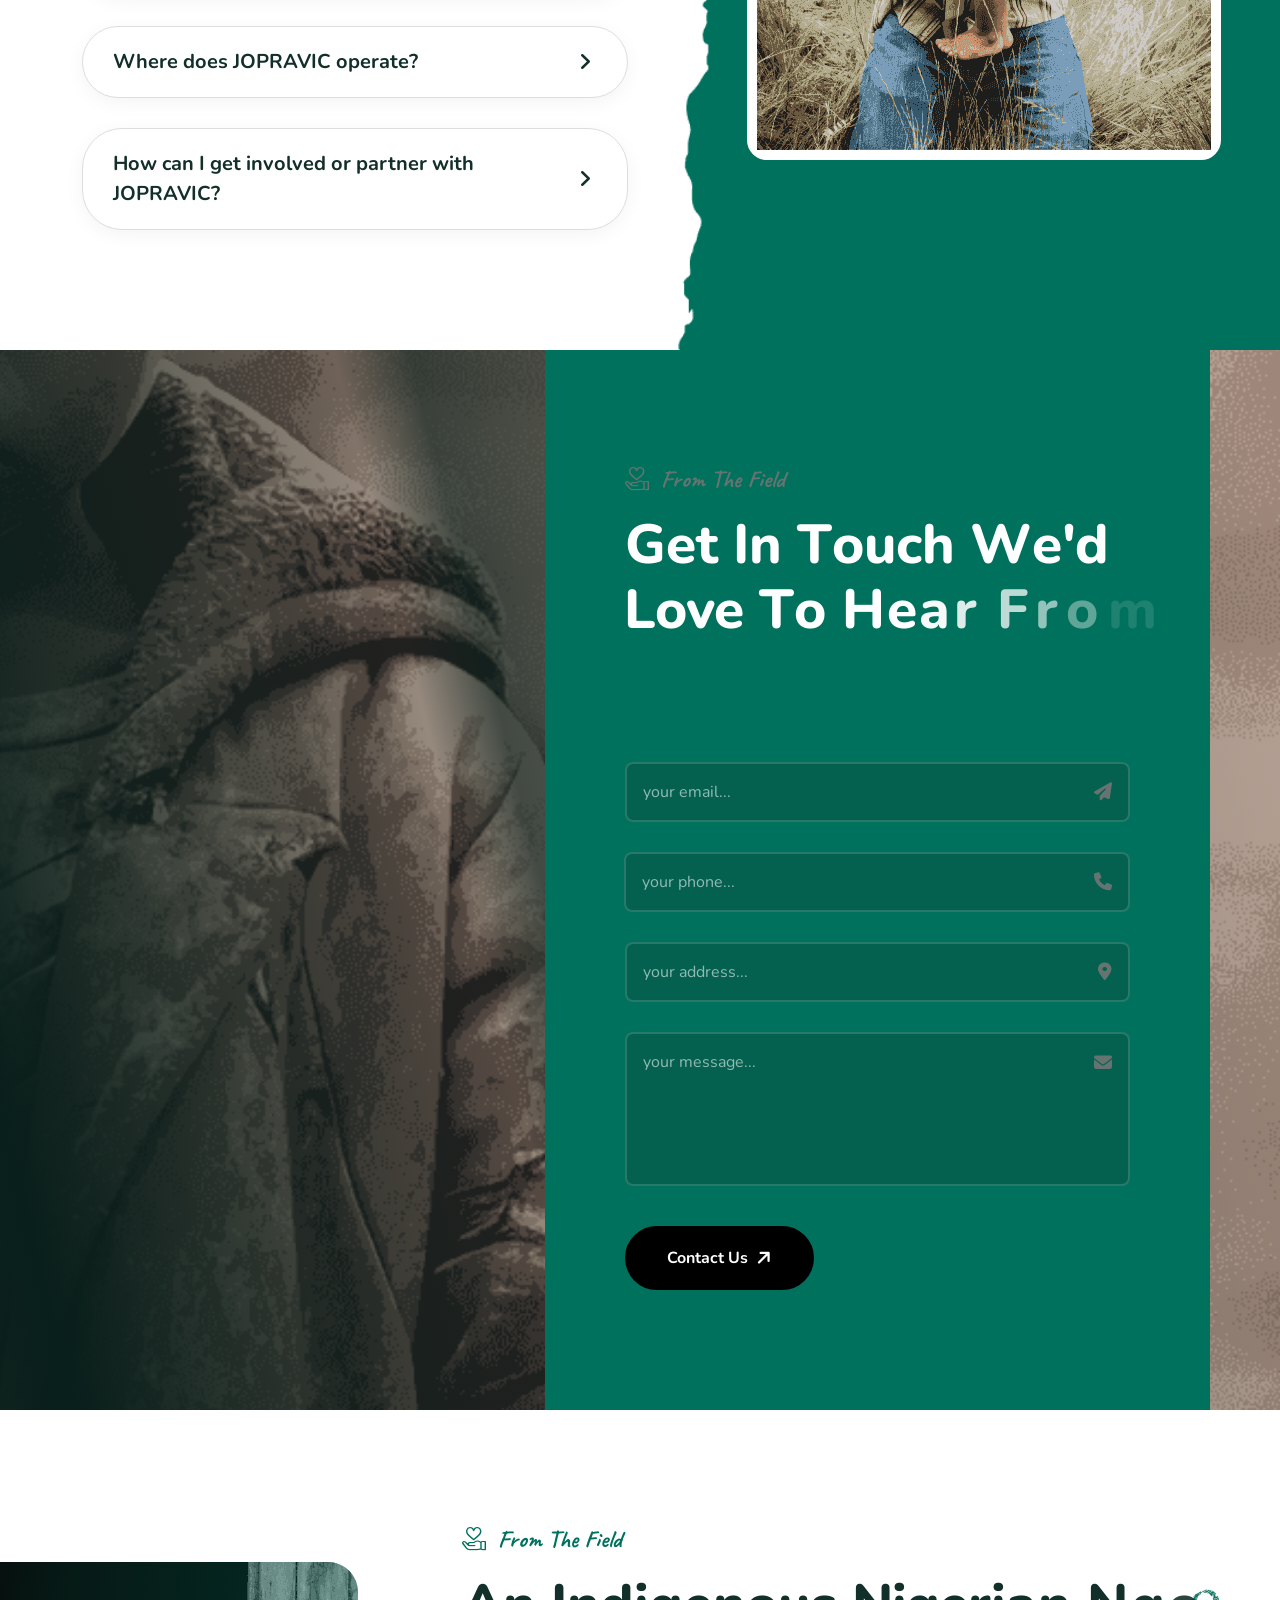
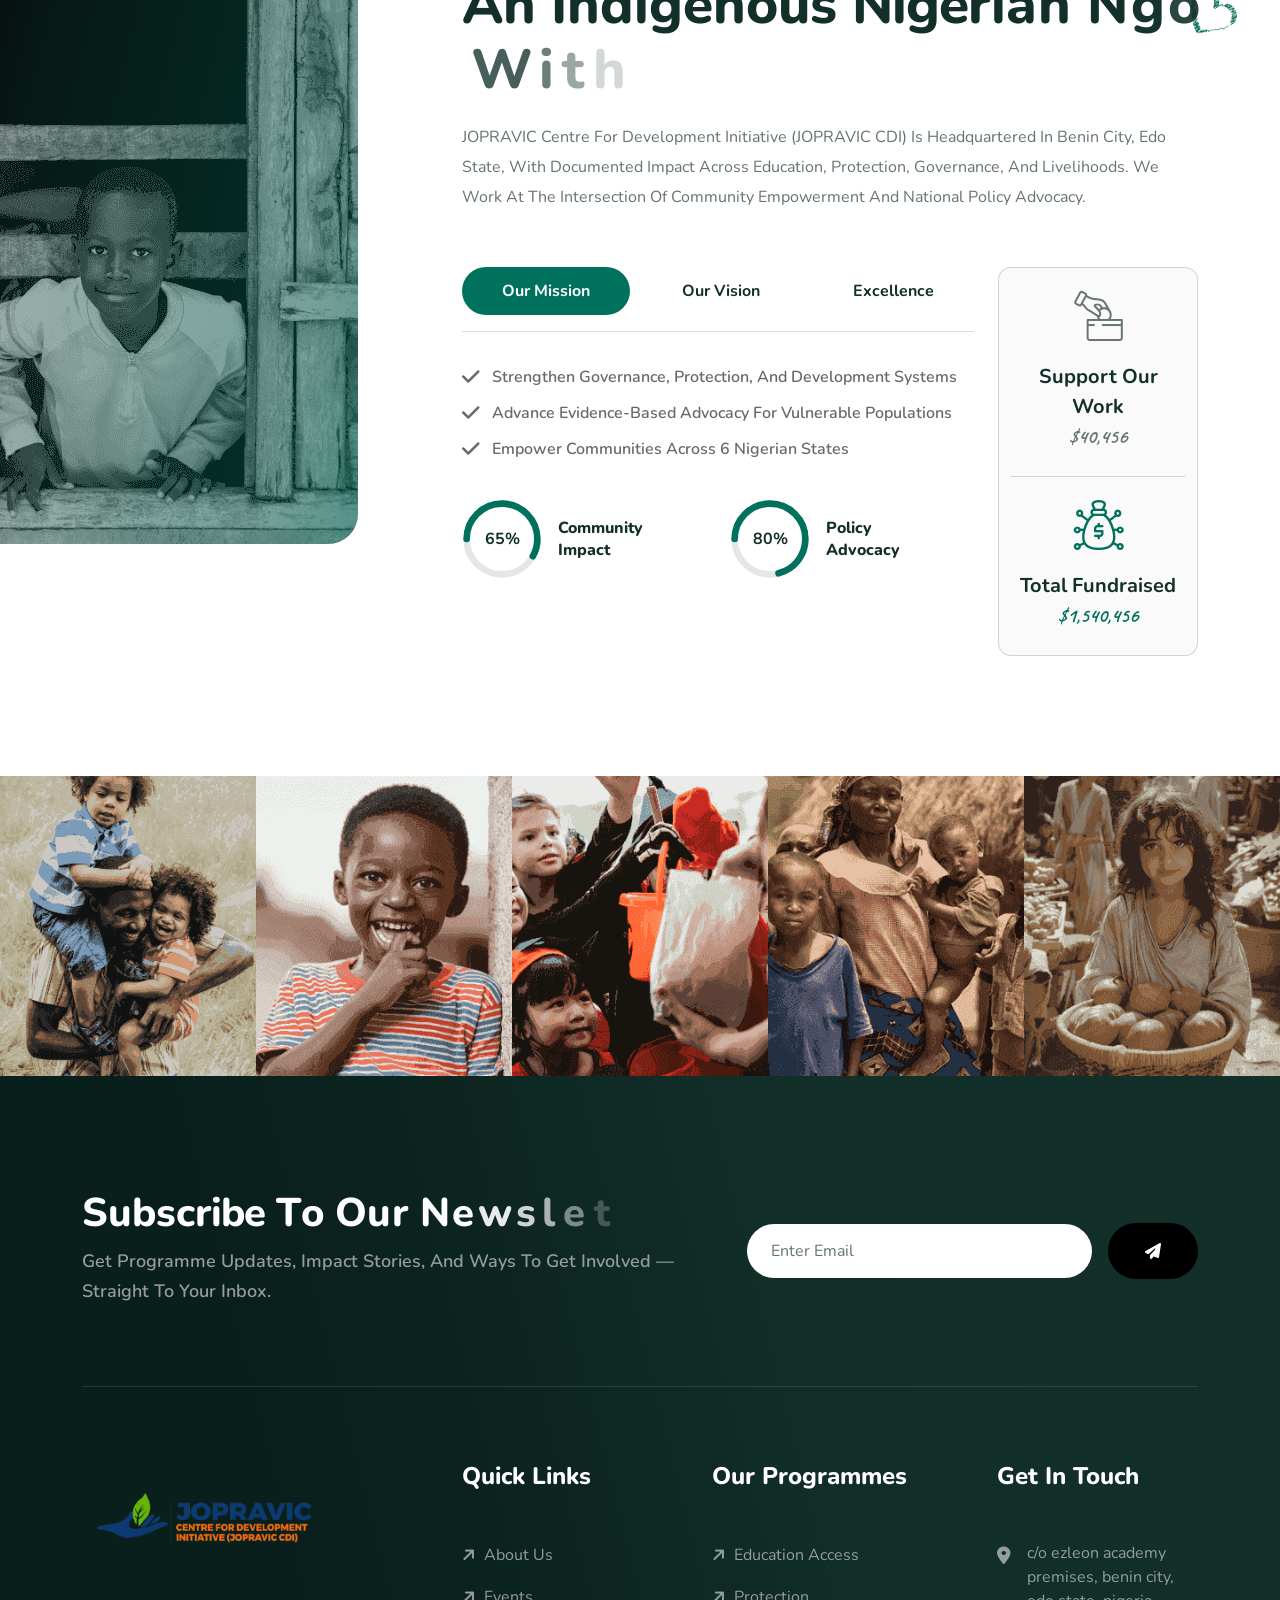
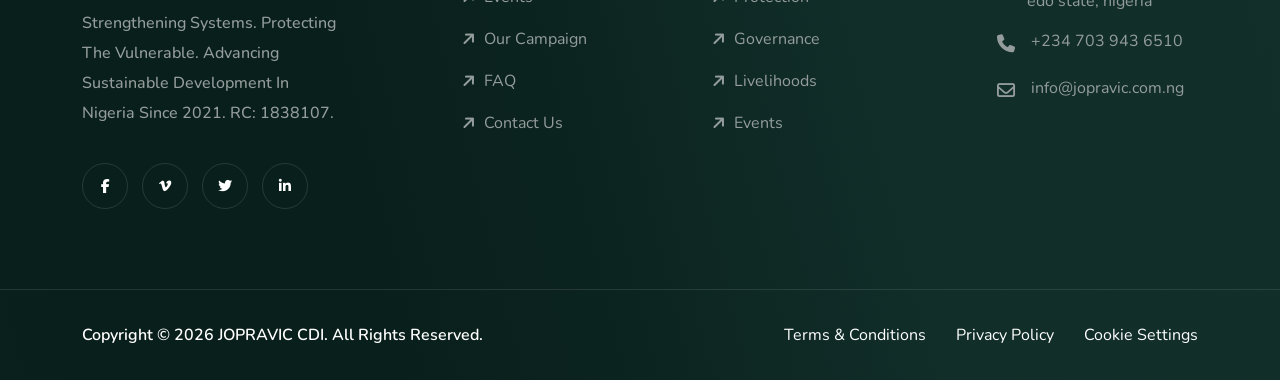
==== commit a71a9cea: "first commit" ====
--- a/about-us.html
+++ b/about-us.html
@@ -347,11 +347,11 @@
                   <div class="cta__section__content">
                      <div class="section__content text-center" data-aos="fade-up" data-aos-duration="1000">
                         <span class="sub-title"><i class="icon-donation"></i>Take Action Today</span>
-                        <h2 class="title-animation">Every child deserves safety.
-                           Help us deliver it.
+                        <h2 class="title-animation">Systems matter. When institutions are strong,
+                           communities thrive.
                         </h2>
                         <div class="banner__content-cta cta">
-                           <a href="donate-us.html" aria-label="about us" title="about us"
+                           <a href="our-causes.html" aria-label="our programs" title="our programs"
                               class="btn--tertiary">Our Programs <i class="fa-solid fa-arrow-right"></i></a>
                            <a href="contact-us.html" aria-label="contact us" title="contact us" class="btn--primary">Contact
                               Us <i class="fa-solid fa-arrow-right"></i></a>
@@ -745,12 +745,6 @@
                            <img src="assets/images/difference/thumb-sm.png" alt="Image">
                            <div class="grid-line">
                               <img src="assets/images/help/grid.png" alt="Image" class="base-img">
-                           </div>
-                           <div class="video-btn-wrapper">
-                              <a href="https://www.youtube.com/watch?v=RvreULjnzFo" target="_blank" title="video Player"
-                                 class="open-video-popup">
-                                 <i class="icon-play"></i>
-                              </a>
                            </div>
                         </div>
                         <div class="thumb-sm" data-aos="fade-up" data-aos-duration="1000" data-aos-delay="300">
